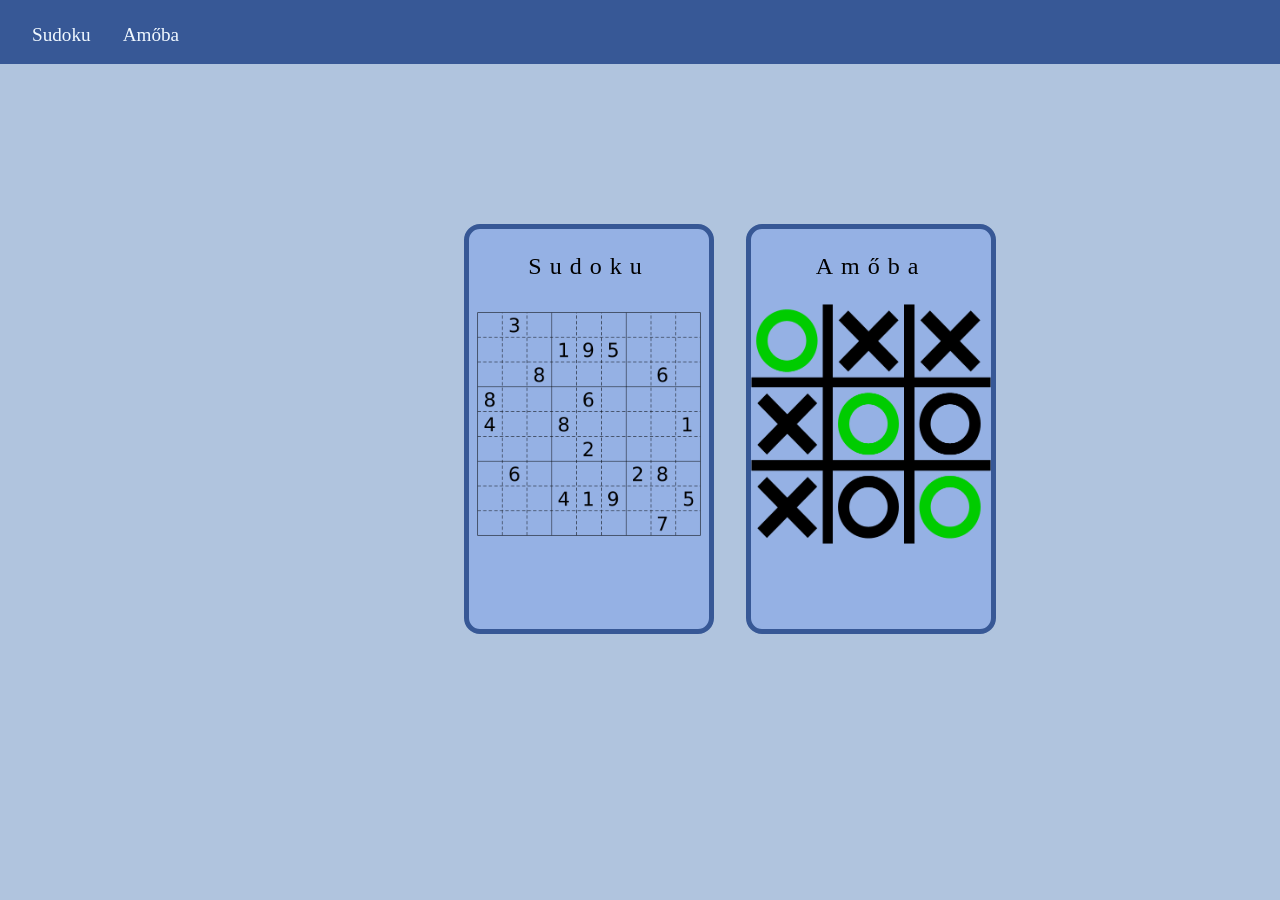
==== Jatekok/index.html @ 7633d4a7 "igen" ====
<!DOCTYPE html>
<html lang="hu">
<head>
    <meta charset="UTF-8">
    <meta name="viewport" content="width=device-width, initial-scale=1.0">
    <link rel="stylesheet" href="style.css">
    <title>Sudoku</title>
</head>
<body>
    <div id="navbar">
        <div class="navItem" id="SudokuNav"><p>Sudoku</p></div>
        <div class="navItem" id="AmobaNav"><p>Amőba</p></div>
    </div>
    <div id="content">
        <div id="szabalyok"></div>
        <div id="jatektabla">
            <div id="SudokuBtn" class="StartGomb"><p>Sudoku</p><img src="Sudoku.png"></div>
            <div id="AmobaBtn" class="StartGomb"><p>Amőba</p><img src="Amoba.png"></div>
        </div>
        <div id="gombok"></div>

    
    </div>
    <script src="script.js"></script>
</body>
</html>
---- Jatekok/style.css ----
body,html{
    background-color: lightsteelblue;
    font-family: Georgia;
    margin: 0;
}

#navbar{
    display: flex;
    background-color: rgb(55, 88, 150);
    color: aliceblue;
    height: 4rem;
    line-height: 2rem;
    padding-left: 1rem;
    font-size: 1.2rem;
}

.navItem{
    margin: 0 1rem;
    & :hover{
        color: lightskyblue;
        cursor: pointer;
    }
}

.StartGomb{
    border: 5px rgb(55, 88, 150) solid;
    background-color: rgb(149, 177, 228);
    border-radius: 1rem;
    height: 25rem;
    width: 15rem;
    text-align: center;
    float: left;
    margin: 1rem;
    margin-top: 7rem;

    img{
        width: 15rem;
        height: 15rem;
        display: block;
        margin: auto;
    }

    p{
        font-size: 1.5rem;
        letter-spacing: 0.5rem;
    }
}
.StartGomb:hover{
    background-color: rgb(133, 166, 228);
    scale: 110%;
    cursor: pointer;
}

#jatektabla{
    float: left;
    width: 600px;
    height: 600px;
    margin-top: 3rem;
}

.NagyNegyzet{
    border: 2px solid black;
    width: 196px;
    height: 196px;
    float: left;
    background-color: aliceblue;
}

.KisNegyzet{
    border: 1px solid black;
    width: 59px;
    height: 61px;
    float: left;
    font-size: 200%;
    text-align: center;
    font-family: Garamond;
}

.NegyzetHover{
    &:hover{
        background-color: rgb(179, 228, 231);
    }
}

button{
    display: block;
    margin: auto;
    margin-top: 1rem;
    width: 10rem;
    height: 3rem;
    border-radius: 1rem;
    background-color: rgba(126, 126, 214, 0.726);
    font-size: large;

    &:hover{
        background-color: rgb(126, 126, 214);
    }
}

#ellenorzes{
    margin-top: 5rem;
}

#siker{
    font-size: larger;
    text-align: center;
    margin-top: 2rem;
    font-style: italic;
}

#szabalyok{
    width: 30%;
    margin: 3rem 2rem;
    float: left;

    img{
        width: 60%;
        display: block;
        margin: auto;
    }
}

#gombok{
    width: 30%;
    float: left;
    margin-top: 3rem;
    text-align: center;

    #KovetkezoJatekos{
        font-size: 4rem;
    }
}

h2{
    text-decoration: underline;
    text-align: center;
}

.xo{
    text-align: center;
    font-size: 10rem;
    margin: 0;
    font-family: Calibri;
}
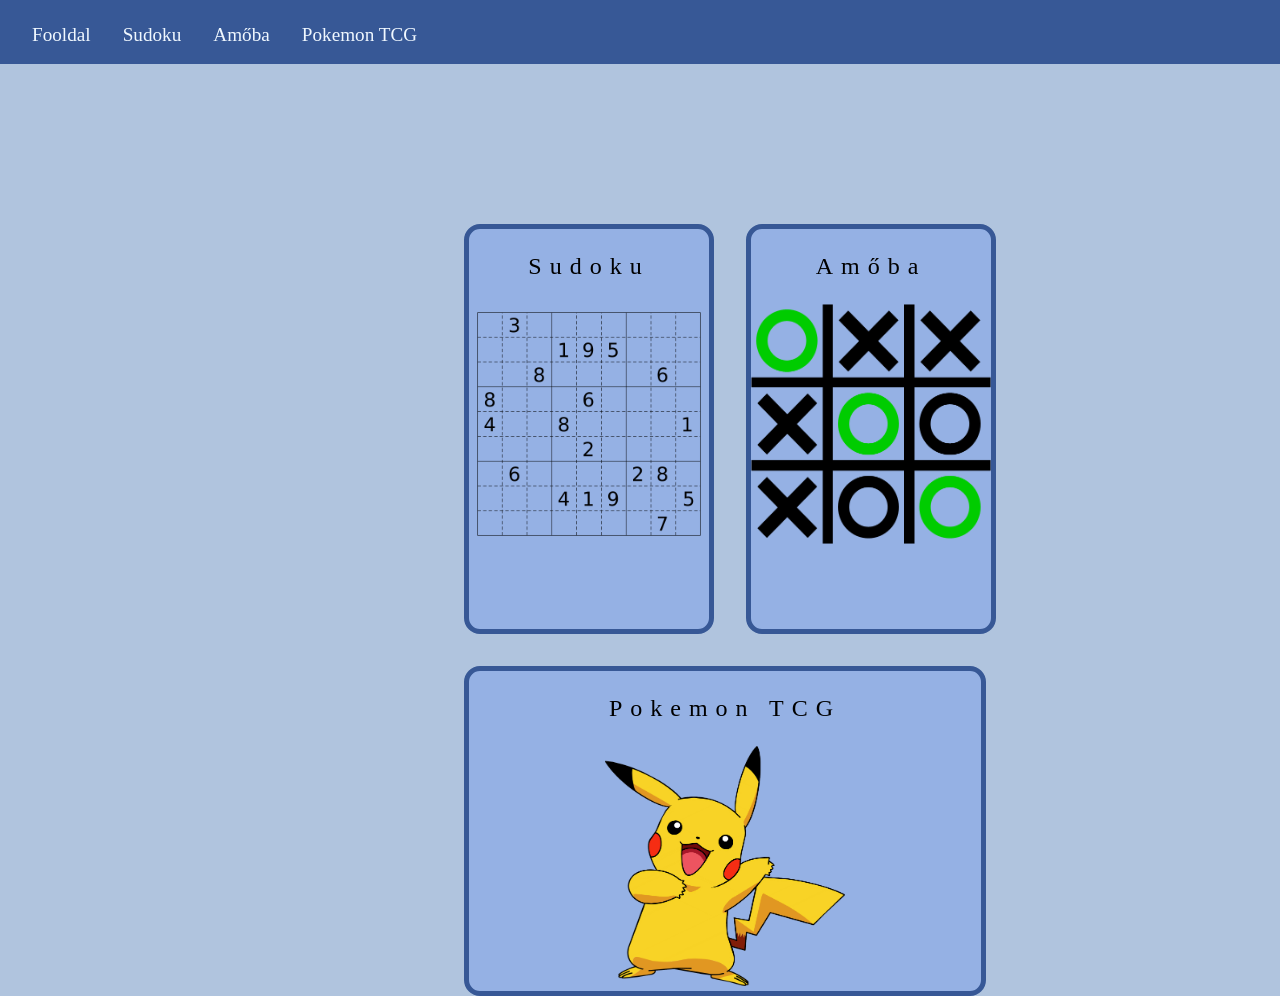
==== commit 006ffda2: "+Pokemon" ====
--- a/Jatekok/index.html
+++ b/Jatekok/index.html
@@ -4,18 +4,21 @@
     <meta charset="UTF-8">
     <meta name="viewport" content="width=device-width, initial-scale=1.0">
     <link rel="stylesheet" href="style.css">
-    <title>Sudoku</title>
+    <title>Játékok</title>
 </head>
 <body>
     <div id="navbar">
+        <div class="navItem" id="FooldalNav"><p>Fooldal</p></div>
         <div class="navItem" id="SudokuNav"><p>Sudoku</p></div>
         <div class="navItem" id="AmobaNav"><p>Amőba</p></div>
+        <div class="navItem" id="PokemonNav"><a href="../Pokemon/Pokemon/index.html"><p>Pokemon TCG</p></a></div>
     </div>
     <div id="content">
         <div id="szabalyok"></div>
         <div id="jatektabla">
             <div id="SudokuBtn" class="StartGomb"><p>Sudoku</p><img src="Sudoku.png"></div>
             <div id="AmobaBtn" class="StartGomb"><p>Amőba</p><img src="Amoba.png"></div>
+            <a href="../Pokemon/Pokemon/index.html"><div id="PokemonBtn" class="StartGomb"><p>Pokemon TCG</p><img src="Pokemon.png"></div></a>
         </div>
         <div id="gombok"></div>
 
--- a/Jatekok/style.css
+++ b/Jatekok/style.css
@@ -12,6 +12,10 @@
     line-height: 2rem;
     padding-left: 1rem;
     font-size: 1.2rem;
+    a{
+        text-decoration: none;
+        color: aliceblue;
+    }
 }
 
 .navItem{
@@ -43,12 +47,22 @@
     p{
         font-size: 1.5rem;
         letter-spacing: 0.5rem;
+        color: black;
+    }
+
+    a{
+        text-decoration: none;
     }
 }
 .StartGomb:hover{
     background-color: rgb(133, 166, 228);
     scale: 110%;
     cursor: pointer;
+}
+#PokemonBtn{
+    width: 32rem;
+    height: 20rem;
+    margin-top: 1rem;
 }
 
 #jatektabla{
